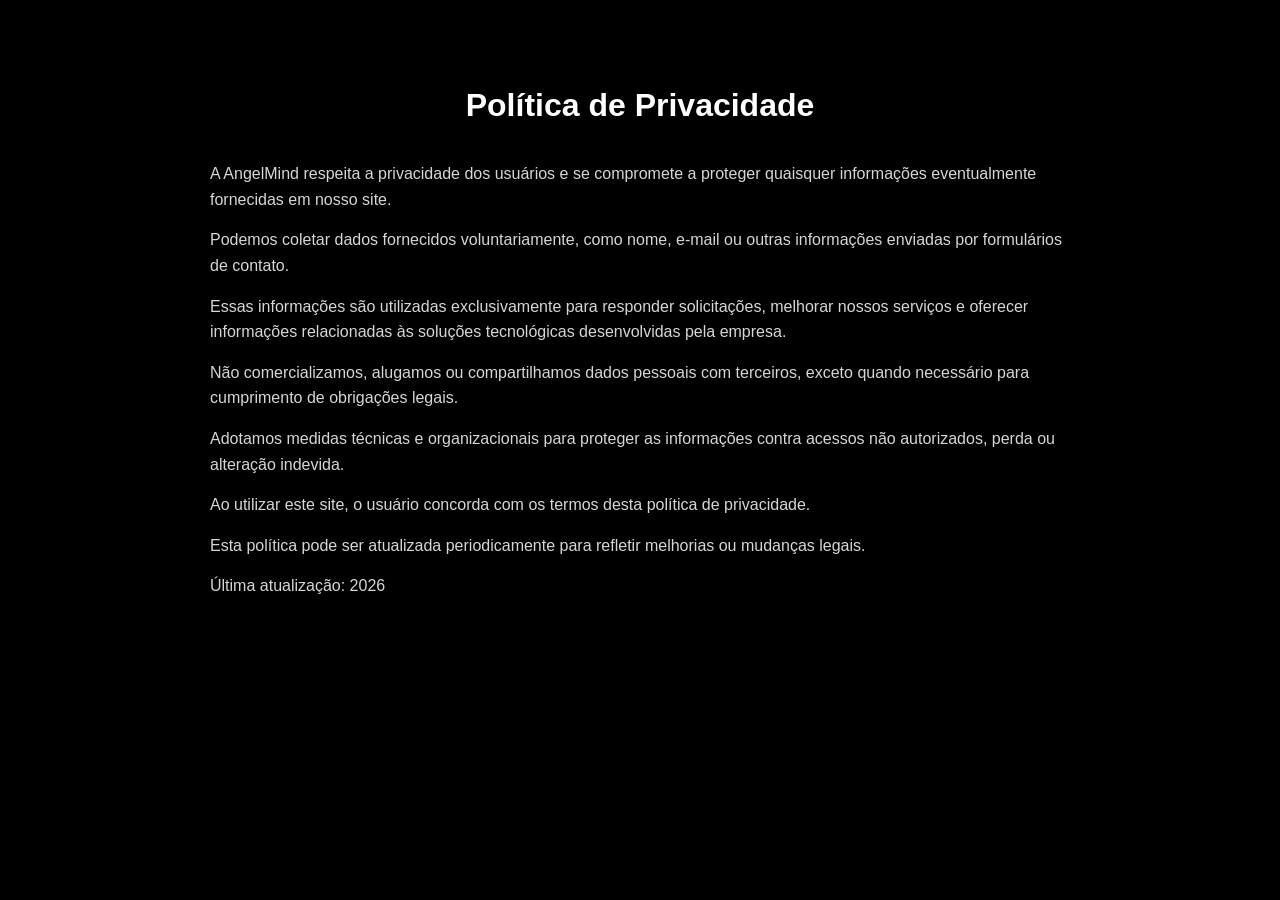
==== privacidade.html @ a9849eec "Add files via upload" ====
<head>
<meta charset="UTF-8">
<title>Política de Privacidade</title>
<link rel="stylesheet" href="style.css">
</head>

<body>

    <div class="page-texto">

    <h1>Política de Privacidade</h1>

    <p>A AngelMind respeita a privacidade dos usuários e se compromete a proteger quaisquer informações eventualmente fornecidas em nosso site.</p>

    <p>Podemos coletar dados fornecidos voluntariamente, como nome, e-mail ou outras informações enviadas por formulários de contato.</p>

    <p>Essas informações são utilizadas exclusivamente para responder solicitações, melhorar nossos serviços e oferecer informações relacionadas às soluções tecnológicas desenvolvidas pela empresa.</p>

    <p>Não comercializamos, alugamos ou compartilhamos dados pessoais com terceiros, exceto quando necessário para cumprimento de obrigações legais.</p>

    <p>Adotamos medidas técnicas e organizacionais para proteger as informações contra acessos não autorizados, perda ou alteração indevida.</p>

    <p>Ao utilizar este site, o usuário concorda com os termos desta política de privacidade.</p>

    <p>Esta política pode ser atualizada periodicamente para refletir melhorias ou mudanças legais.</p>

    <p>Última atualização: 2026</p>

    </div>

</body>
---- style.css ----
/* pagina de projetos */

.pagina-projetos{
background-image: url("img/img.fundo2.png");
background-size: cover;
background-position: center;
background-repeat: no-repeat;
background-attachment: fixed;
}


.Serviços {
    padding: 100px 20px;
    text-align: center;
}


.pagina-projetos .introdução{
max-width:700px;
margin:0 auto;
margin-left: auto;
margin-right: auto;
text-align:center;
align-items: center;
font-size: 18px;
line-height:1.6;
color:#d0d0d0;

}


.pagina-projetos .container{
   
max-width:1200px;
margin:auto;
padding:80px 20px;
}

/* titulo */

.pagina-projetos .titulo{
text-align:center;
font-size:44px;
margin-bottom:20px;
}

/* GRID ORGANIZANDO OS CARDS */

.pagina-projetos .grid{
    margin-top: 80px;
column-count:3;
column-gap:30px;
}

/* CARD */

.pagina-projetos .card{
background:#111;
border-radius:12px;
padding:25px;
cursor:pointer;
border:1px solid rgba(255,255,255,0.05);
transition:all 0.3s ease;
position:relative;
display:inline-block;
width:100%;
margin-bottom:30px;
break-inside:avoid;
}

/* efeito hover */

.pagina-projetos .card:hover{
transform:translateY(-6px);
box-shadow:0 10px 25px rgba(0,0,0,0.5);
}

/* titulo */

.pagina-projetos .card h2{
font-size:18px;
margin:0;
padding-right:30px;
}

/* icone + */

.pagina-projetos .card::after{
content:"+";
position:absolute;
right:20px;
top:20px;
font-size:22px;
transition:0.3s;
}

/* quando abre */

.pagina-projetos .card.ativo::after{
content:"−";
}

/* conteudo escondido */

.pagina-projetos .conteudo-card{
height:0;
overflow:hidden;
transition:height 0.4s ease;
}

.pagina-projetos .card.ativo .conteudo-card{
margin-top:15px;
}
/* lista */

.pagina-projetos .conteudo-card ul{
padding-left:18px;
line-height:1.6;
}

.pagina-projetos .conteudo-card li{
margin-bottom:8px;
color:#d0d0d0;
}

@media (max-width:1000px){

.pagina-projetos .grid{
column-count:2;
}

}

@media (max-width:600px){

.pagina-projetos .grid{
column-count:1;
}

}


* {
    margin: 0;
    padding: 0;
    box-sizing: border-box;
    font-family: 'Segoe UI', Tahoma, Geneva, Verdana, sans-serif;
}

html {
    scroll-behavior: smooth;
    overflow-x: hidden;
}
    

:root {
  --preto: #000000;        /* Preto */
  --roxo-neon: #9400d3;    /* Roxo neon */
  --roxo-escuro: #4b0082;    /* Roxo escuro */
  --verde-lima: #39ff14;   /* Verde neon */
  --laranja-vivo: #ff4500; /* Laranja vivo */
  --branco: #ffffff; /* Amarelo neon */
  --rosa-neon: #ff0066;    /* Rosa neon */
}

body {
  background-color: var(--preto);
  color: var(--branco);
  overflow-x: hidden;
}


.navegação {
    position: fixed; 
    top: 0;
    left: 0;
    background-color: rgba(0, 0, 0, 0.6);
    width: 100%;
    z-index: 1000;
    padding: 20px 22px;
}

.menu {
    
     display: flex;
     justify-content: center;
     list-style: none;
     gap: 5rem;
}

.menu-link {
    position: fixed;
    padding: 0.8rem;
    text-decoration: none;
    color: var(--branco);
    font-weight: 500;
    position: relative;
}

.menu-link::after {
    content: '';
    position: absolute;
    width: 0;
    height: 2px;
    left: 0;
    bottom: 0;
    background: linear-gradient(90deg, var(--roxo-neon), var(--roxo-neon));
    transition: width 0.4s ease; 
}

.menu-link:hover::after {
    width: 100%;
}


.titulo-brilho {
    font-family: 'Orbitron', sans-serif;
    font-size:65px;
    letter-spacing:3px;

    font-size:60px;
    font-weight:bold;
    background: linear-gradient(90deg, var(--roxo-neon),var(--branco),var(--roxo-neon));
    background-size:200%;

    background-clip: text;            /* padrão */
    -webkit-background-clip: text;    /* Chrome, Edge, Safari */

    color: transparent;
    -webkit-text-fill-color: transparent;

    animation: brilho 4s linear infinite;
    
}

@keyframes brilho{
    0%{background-position:0%}
    100%{background-position:200%}
}
   

/* seção */
.hero{
    position:relative;
    height:100vh;
    min-height:100vh;
    
}

/* SVG */
.waves{
    position:absolute;
    bottom: -80px;
    left:0;
    width: 300%;
    height: 400px;
    animation: waveMove 8s linear infinite;
    will-change: transform;
}

/* movimento suave */
@keyframes waveMove{
     0%{
        transform: translateX(0);
    }
    100%{
        transform: translateX(-50%);
    }
}
   

.waves path{
    fill:none;
    stroke:url(#grad);
    stroke-width:2;
    filter: drop-shadow(0 0 8px #00ffff);
}

img{
    width:400px;
    display: flex;
    justify-content: center;
    align-items: center;
   
}


.logo{
    width:400px;
}

.título-principal {    
                                     /* PRINCIPAL- Bem-Vindo á AngelMind */   
    height: 100vh;
    transform: translateY(-45px);
    position: relative;
    display: flex;
    justify-content: center;
    align-items: center;
    text-align: center;
    flex-direction: column;
  
}

.sub-titulo { 
    font-family: 'Inter', sans-serif;
    font-size:20px;
    color:var(--branco); 
    font-size: 1.0rem;
    margin-top: 15px;
    text-align: center;
}

.sobre-titulo {        
                                        /* SUB-TITULO- Tecnologia avançada aplicada à análise de dados, automação de processos e geração de inteligência estratégica para organizações modernas. */
    font-size: 1%.5rem;
    color: var(--branco);
    text-align: center;
    margin-bottom: 30px;
    
}

.bloco{
    margin-top: 100px;
    flex-direction: row-reverse;
    display: flex;
    align-items: center;
    justify-content: space-between;
    gap: 10px;
    padding: 60px;
}
 

.texto-tec {                         /* TEXTO- Nossa tecnologia foi desenvolvida para transformar dados */
    flex: 1;
    color: var(--branco);
    font-size: 0.9rem;
   
}

.sobre-titulo {
    font-size: 1.5rem;
    color: var(--branco);
    justify-content: center;
    align-items: center;
    text-align: center;
    margin-bottom: 30px;
}


.imagem-tec {
    margin-top: 130px;
    margin-right: 200px;
    flex: 1;
    display: flex;
    justify-content: center;
}


.imagem-tec img {
    width: 300px;
    max-width: 90%;
    height: auto;
    
   
}

.imagem-section{
padding: 120px 80px;
background-image: url("img/fundo-tech.png");
background-size: cover;
background-position: center;
background-repeat: no-repeat;
}


.titulo-desafio {
    color: var(--branco);
    font-size: 40px;
    margin-top: 10px;
    text-align: center;
    margin-bottom: 10px;
}

.problema {
    margin-right: 800px;
    display: flex;
    justify-content: center;
    align-items: center;
    flex-direction: column;
    gap: 20px;
}


.Soluções {
    display: flex;
    text-align: center;
    justify-content: center;
    align-items: center;
    flex-direction: column;
    gap: 20px;
}


.titulo-soluções {
    font-family: Orbitron, sans-serif;
    color: var(--branco);
    font-size: 35px;
    margin-top: 200px;
    text-align: center;
    margin-bottom: 5px;
}


.Inovação {
    margin-top: 65px;
    display: flex;
    justify-content: center;
    align-items: center;
    flex-direction: column;
    gap: 20px;
}


.titulo-inovação {
    color: var(--branco);
    font-size: 1.0rem;
    margin-top: 100px;
    text-align: center;
    margin-bottom: 5px;
}

.aplicações {
    margin-top: 180px;
}

.titulo-aplicações {
    
  font-family: 'Poppins', sans-serif;

  font-size: 48px;
  font-weight: 900;

  text-align: center; /* 🔥 centraliza o texto */

  color: white;

  line-height: 1.1;

  max-width: 600px; /* controla quebra de linha */
  margin: 60px auto; /* 🔥 centraliza o bloco na tela */
}


.cards {

    display: grid;
    grid-template-columns: repeat(2, 1fr); /* 2 colunas */
    gap: 20px; /* espaço entre os cards */
    padding: 30px;
    justify-content: center;
 
}


.card {
    max-width: 400px;
    margin: 0 auto;
 padding: 30px;
  border-radius: 10px;
  text-align: center;

  /* 🔹 fundo transparente (efeito vidro) */
  background: rgba(255, 255, 255, 0.08);
  backdrop-filter: blur(10px);

  /* 🔹 borda neon */
  border: 2px solid var(--roxo-neon);

  /* 🔹 brilho neon */
  box-shadow: 
    0 0 10px rgba(255, 0, 150, 0.5),
    0 0 20px rgba(255, 0, 150, 0.3),
    0 0 40px rgba(255, 0, 150, 0.2);

  color: white;
}


.impacto {
    margin-top: 300px;
    display: flex;
    align-items: center;
    justify-content: space-between;

    padding: 50px;

}

.lado-esquerdo {
    margin-left: 140px;
}

.titulo-impacto {
  font-family: 'Poppins', sans-serif;
  margin-left: 68px;
  font-size: 30px;      /* 🔥 grande */
  font-weight: 900;     /* 🔥 bem gordinho */

  line-height: 1.1;
  max-width: 490px;

  color: white;

  margin-bottom: 20px;
}


.lado-esquerdo img{
    width: 500px;
    max-width: 100%;
}

.lado-direito {
  width: 280px;
  height: 400px;
  margin-right: 60px;

  background: var(--roxo-escuro);

  display: flex;
  flex-direction: column;
  justify-content: center;
  align-items: center;

  padding: 25px;
  text-align: center;

  font-family: 'Inter', sans-serif;
  color: var(--branco);

  /* leve sombra moderna */
  box-shadow: 0 10px 25px rgba(0,0,0,0.08);
}

/* 🔥 título */
.titulo-lado-direito {
    margin-top: 5px;
  margin-bottom: 10px;
  font-size: 22px;
  font-weight: 700;
}

/* 🔹 lista */
.lado-direito ul {
    text-align: left;
    padding-left: 10px; /* espaço para os marcadores */
    list-style-position: outside;
  list-style: none;
 
}

/* 🔹 itens */
.lado-direito li {
    margin-bottom: 5px;
    text-align: left;
    padding: 10px 0;
  font-size: 15px;
  line-height: 1.6;
}

/* 🔥 detalhe moderno (mini marcador elegante) */
.lado-direito li::before {
  content: "•";
  color: #6c5ce7;
  margin-right: 6px;
}

.Contato {
  padding: 100px 20px;
  text-align: center;
}

/* 🔥 título principal */
.titulo-contato {
  font-family: 'Poppins', sans-serif;
  font-size: 42px;
  font-weight: 900;
  color: white;
  margin-bottom: 50px;
}

/* centraliza o formulário */
.container-contato {
  display: flex;
  justify-content: center;
}

/* 🔥 CAIXA DO FORMULÁRIO */
.formulario {
  width: 320px;
  padding: 30px;

  display: flex;
  flex-direction: column;
  gap: 15px;

  background: rgba(255,255,255,0.03);
  backdrop-filter: blur(10px);

  /* 🔥 BORDA NEON ROXA */
  border: 2px solid #a020f0;

  box-shadow:
    0 0 10px #a020f0,
    0 0 30px rgba(160,32,240,0.5);

  text-align: center;
}

/* título do form */
.formulario h3 {
  margin-bottom: 10px;
  font-family: 'Inter', sans-serif;
  font-weight: 600;
  color: white;
}

/* inputs */
.formulario input,
.formulario textarea {
  padding: 12px;
  border: none;
  outline: none;

  border-radius: 6px;

  font-family: 'Inter', sans-serif;
}

/* textarea */
.formulario textarea {
  height: 100px;
  resize: none;
}

/* botão */
.formulario button {
  padding: 12px;

  background: #a020f0;
  color: white;

  border: none;
  cursor: pointer;

  font-weight: 600;

  transition: 0.3s;
}

/* hover botão */
.formulario button:hover {
  background: #c94cff;
  box-shadow: 0 0 10px #c94cff;
}

.footer{
background: rgba(255,255,255,0.05);
padding:50px 20px;
margin-top:10px;
border-top:1px solid #1f1f1f;
}

.footer-conteudo{
max-width:1200px;
margin:auto;
text-align:center;
}

.footer-logo{
color:#ffffff;
font-size:14px;
margin-bottom:15px;
}

.footer-links{
margin-bottom:15px;
}

.footer-links a{
color:#9a9a9a;
font-size:13px;
margin:0 10px;
text-decoration:none;
transition:0.3s;
}

.footer-links a:hover{
color:#c86bff;
}

.footer-direitos{
color:#6e6e6e;
font-size:12px;
}

.page-texto{
max-width:900px;
margin:auto;
padding:80px 20px;
color:#d6d6d6;
line-height:1.6;
}

.page-texto h1{
color:white;
margin-bottom:30px;
text-align:center;
}

.page-texto p{
margin-bottom:15px;
}
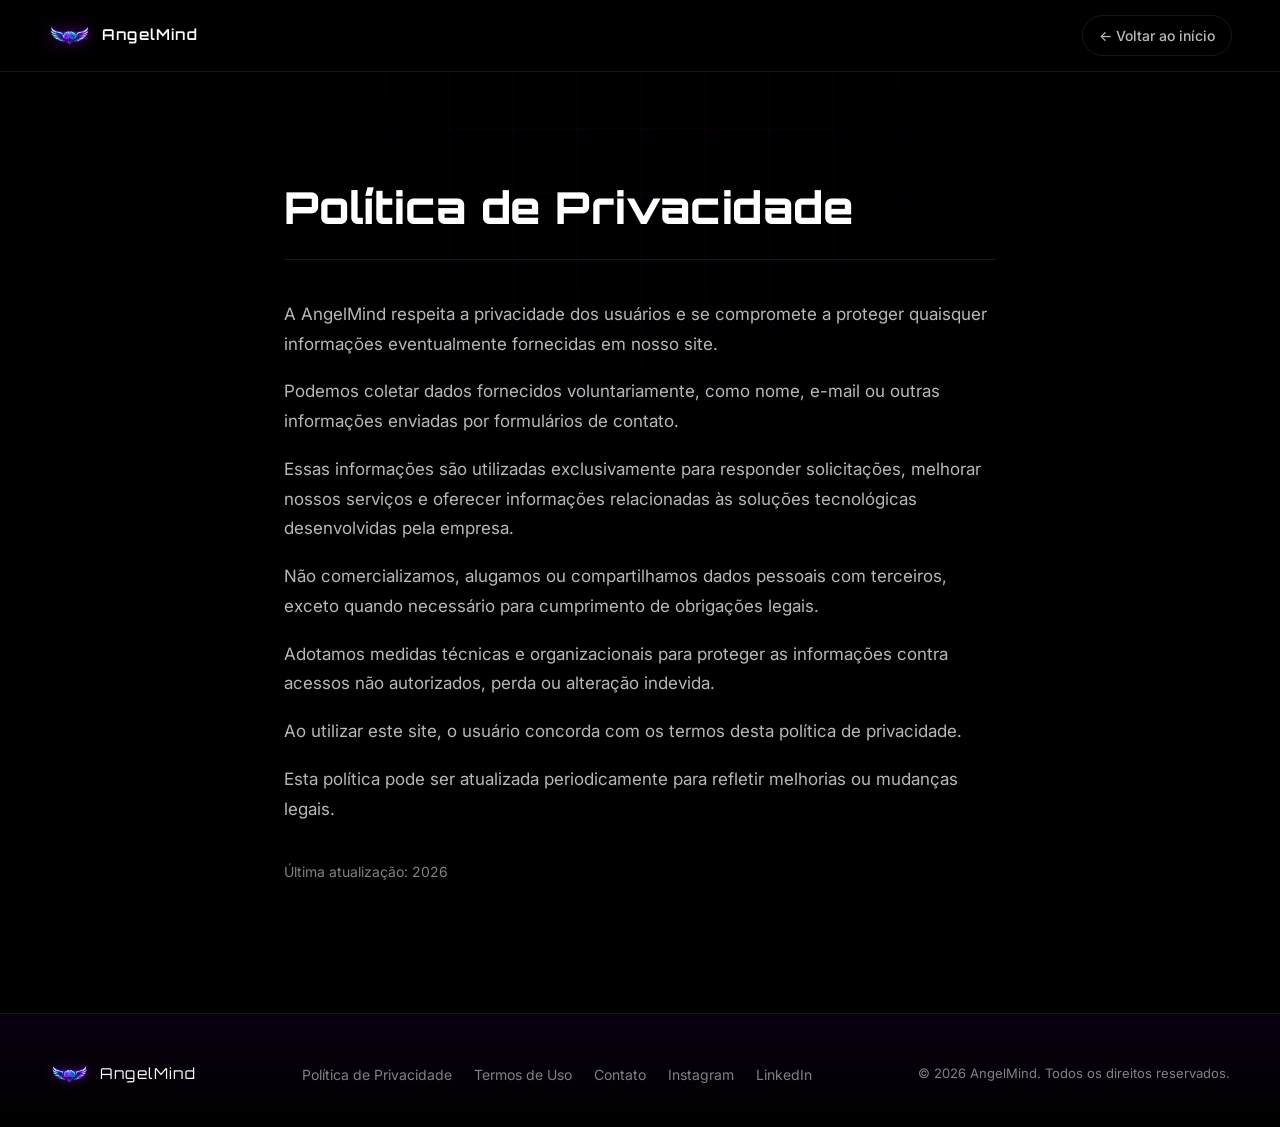
==== commit 7689cc8c: "Reforma visual do site - Novo visual mais profissional mantendo estrutura, textos, imagens e paleta " ====
--- a/privacidade.html
+++ b/privacidade.html
@@ -1,31 +1,64 @@
-<head>
-<meta charset="UTF-8">
-<title>Política de Privacidade</title>
-<link rel="stylesheet" href="style.css">
-</head>
-
-<body>
-
-    <div class="page-texto">
-
-    <h1>Política de Privacidade</h1>
-
-    <p>A AngelMind respeita a privacidade dos usuários e se compromete a proteger quaisquer informações eventualmente fornecidas em nosso site.</p>
-
-    <p>Podemos coletar dados fornecidos voluntariamente, como nome, e-mail ou outras informações enviadas por formulários de contato.</p>
-
-    <p>Essas informações são utilizadas exclusivamente para responder solicitações, melhorar nossos serviços e oferecer informações relacionadas às soluções tecnológicas desenvolvidas pela empresa.</p>
-
-    <p>Não comercializamos, alugamos ou compartilhamos dados pessoais com terceiros, exceto quando necessário para cumprimento de obrigações legais.</p>
-
-    <p>Adotamos medidas técnicas e organizacionais para proteger as informações contra acessos não autorizados, perda ou alteração indevida.</p>
-
-    <p>Ao utilizar este site, o usuário concorda com os termos desta política de privacidade.</p>
-
-    <p>Esta política pode ser atualizada periodicamente para refletir melhorias ou mudanças legais.</p>
-
-    <p>Última atualização: 2026</p>
-
-    </div>
-
-</body>+<!DOCTYPE html>
+<html lang="pt-br">
+<head>
+<meta charset="UTF-8">
+<meta name="viewport" content="width=device-width, initial-scale=1.0">
+<title>Política de Privacidade</title>
+<link rel="icon" type="image/png" href="img/Logo AngelMind sem escrita.png">
+<link rel="preconnect" href="https://fonts.googleapis.com">
+<link rel="preconnect" href="https://fonts.gstatic.com" crossorigin>
+<link href="https://fonts.googleapis.com/css2?family=Orbitron:wght@500;600;800&family=Inter:wght@400;500;600&display=swap" rel="stylesheet">
+<link rel="stylesheet" href="style.css">
+</head>
+
+<body>
+
+    <header class="topo-interno">
+        <a href="index.html" class="nav-marca" aria-label="AngelMind, página inicial">
+            <img src="img/Logo AngelMind sem escrita.png" alt="">
+            <span>AngelMind</span>
+        </a>
+        <a href="index.html" class="voltar">← Voltar ao início</a>
+    </header>
+
+    <main class="page-texto">
+
+    <h1>Política de Privacidade</h1>
+
+    <p>A AngelMind respeita a privacidade dos usuários e se compromete a proteger quaisquer informações eventualmente fornecidas em nosso site.</p>
+
+    <p>Podemos coletar dados fornecidos voluntariamente, como nome, e-mail ou outras informações enviadas por formulários de contato.</p>
+
+    <p>Essas informações são utilizadas exclusivamente para responder solicitações, melhorar nossos serviços e oferecer informações relacionadas às soluções tecnológicas desenvolvidas pela empresa.</p>
+
+    <p>Não comercializamos, alugamos ou compartilhamos dados pessoais com terceiros, exceto quando necessário para cumprimento de obrigações legais.</p>
+
+    <p>Adotamos medidas técnicas e organizacionais para proteger as informações contra acessos não autorizados, perda ou alteração indevida.</p>
+
+    <p>Ao utilizar este site, o usuário concorda com os termos desta política de privacidade.</p>
+
+    <p>Esta política pode ser atualizada periodicamente para refletir melhorias ou mudanças legais.</p>
+
+    <p>Última atualização: 2026</p>
+
+    </main>
+
+    <footer class="footer">
+        <div class="footer-conteudo">
+            <p class="footer-logo">
+                <img src="img/Logo AngelMind sem escrita.png" alt="">
+                AngelMind
+            </p>
+            <div class="footer-links">
+                <a href="privacidade.html">Política de Privacidade</a>
+                <a href="termos.html">Termos de Uso</a>
+                <a href="index.html#Contato">Contato</a>
+                <a href="#">Instagram</a>
+                <a href="#">LinkedIn</a>
+            </div>
+            <p class="footer-direitos">© 2026 AngelMind. Todos os direitos reservados.</p>
+        </div>
+    </footer>
+
+</body>
+</html>
--- a/style.css
+++ b/style.css
@@ -1,724 +1,1537 @@
-    /* pagina de projetos */
-
-.pagina-projetos{
-background-image: url("img/img.fundo2.png");
-background-size: cover;
-background-position: center;
-background-repeat: no-repeat;
-background-attachment: fixed;
-}
-
-
-.Serviços {
-    padding: 100px 20px;
-    text-align: center;
-}
-
-
-.pagina-projetos .introdução{
-max-width:700px;
-margin:0 auto;
-margin-left: auto;
-margin-right: auto;
-text-align:center;
-align-items: center;
-font-size: 18px;
-line-height:1.6;
-color:#d0d0d0;
-
-}
-
-
-.pagina-projetos .container{
-   
-max-width:1200px;
-margin:auto;
-padding:80px 20px;
-}
-
-/* titulo */
-
-.pagina-projetos .titulo{
-text-align:center;
-font-size:44px;
-margin-bottom:20px;
-}
-
-/* GRID ORGANIZANDO OS CARDS */
-
-.pagina-projetos .grid{
-    margin-top: 80px;
-column-count:3;
-column-gap:30px;
-}
-
-/* CARD */
-
-.pagina-projetos .card{
-background:#111;
-border-radius:12px;
-padding:25px;
-cursor:pointer;
-border:1px solid rgba(255,255,255,0.05);
-transition:all 0.3s ease;
-position:relative;
-display:inline-block;
-width:100%;
-margin-bottom:30px;
-break-inside:avoid;
-}
-
-/* efeito hover */
-
-.pagina-projetos .card:hover{
-transform:translateY(-6px);
-box-shadow:0 10px 25px rgba(0,0,0,0.5);
-}
-
-/* titulo */
-
-.pagina-projetos .card h2{
-font-size:18px;
-margin:0;
-padding-right:30px;
-}
-
-/* icone + */
-
-.pagina-projetos .card::after{
-content:"+";
-position:absolute;
-right:20px;
-top:20px;
-font-size:22px;
-transition:0.3s;
-}
-
-/* quando abre */
-
-.pagina-projetos .card.ativo::after{
-content:"−";
-}
-
-/* conteudo escondido */
-
-.pagina-projetos .conteudo-card{
-height:0;
-overflow:hidden;
-transition:height 0.4s ease;
-}
-
-.pagina-projetos .card.ativo .conteudo-card{
-margin-top:15px;
-}
-/* lista */
-
-.pagina-projetos .conteudo-card ul{
-padding-left:18px;
-line-height:1.6;
-}
-
-.pagina-projetos .conteudo-card li{
-margin-bottom:8px;
-color:#d0d0d0;
-}
-
-@media (max-width:1000px){
-
-.pagina-projetos .grid{
-column-count:2;
-}
-
-}
-
-@media (max-width:600px){
-
-.pagina-projetos .grid{
-column-count:1;
-}
-
-}
-
-
-* {
-    margin: 0;
-    padding: 0;
-    box-sizing: border-box;
-    font-family: 'Segoe UI', Tahoma, Geneva, Verdana, sans-serif;
-}
-
-html {
-    scroll-behavior: smooth;
-    overflow-x: hidden;
-}
-    
-
-:root {
-  --preto: #000000;        /* Preto */
-  --roxo-neon: #9400d3;    /* Roxo neon */
-  --roxo-escuro: #4b0082;    /* Roxo escuro */
-  --verde-lima: #39ff14;   /* Verde neon */
-  --laranja-vivo: #ff4500; /* Laranja vivo */
-  --branco: #ffffff; /* Amarelo neon */
-  --rosa-neon: #ff0066;    /* Rosa neon */
-}
-
-body {
-  background-color: var(--preto);
-  color: var(--branco);
-  overflow-x: hidden;
-}
-
-
-.navegação {
-    position: fixed; 
-    top: 0;
-    left: 0;
-    background-color: rgba(0, 0, 0, 0.6);
-    width: 100%;
-    z-index: 1000;
-    padding: 20px 22px;
-}
-
-.menu {
-    
-     display: flex;
-     justify-content: center;
-     list-style: none;
-     gap: 5rem;
-}
-
-.menu-link {
-    position: fixed;
-    padding: 0.8rem;
-    text-decoration: none;
-    color: var(--branco);
-    font-weight: 500;
-    position: relative;
-}
-
-.menu-link::after {
-    content: '';
-    position: absolute;
-    width: 0;
-    height: 2px;
-    left: 0;
-    bottom: 0;
-    background: linear-gradient(90deg, var(--roxo-neon), var(--roxo-neon));
-    transition: width 0.4s ease; 
-}
-
-.menu-link:hover::after {
-    width: 100%;
-}
-
-
-.titulo-brilho {
-    font-family: 'Orbitron', sans-serif;
-    font-size:65px;
-    letter-spacing:3px;
-
-    font-size:60px;
-    font-weight:bold;
-    background: linear-gradient(90deg, var(--roxo-neon),var(--branco),var(--roxo-neon));
-    background-size:200%;
-
-    background-clip: text;            /* padrão */
-    -webkit-background-clip: text;    /* Chrome, Edge, Safari */
-
-    color: transparent;
-    -webkit-text-fill-color: transparent;
-
-    animation: brilho 4s linear infinite;
-    
-}
-
-@keyframes brilho{
-    0%{background-position:0%}
-    100%{background-position:200%}
-}
-   
-
-/* seção */
-.hero{
-    position:relative;
-    height:100vh;
-    min-height:100vh;
-    
-}
-
-/* SVG */
-.waves{
-    position:absolute;
-    bottom: -80px;
-    left:0;
-    width: 300%;
-    height: 400px;
-    animation: waveMove 8s linear infinite;
-    will-change: transform;
-}
-
-/* movimento suave */
-@keyframes waveMove{
-     0%{
-        transform: translateX(0);
-    }
-    100%{
-        transform: translateX(-50%);
-    }
-}
-   
-
-.waves path{
-    fill:none;
-    stroke:url(#grad);
-    stroke-width:2;
-    filter: drop-shadow(0 0 8px #00ffff);
-}
-
-img{
-    width:400px;
-    display: flex;
-    justify-content: center;
-    align-items: center;
-   
-}
-
-
-.logo{
-    width:400px;
-}
-
-.título-principal {    
-                                     /* PRINCIPAL- Bem-Vindo á AngelMind */   
-    height: 100vh;
-    transform: translateY(-45px);
-    position: relative;
-    display: flex;
-    justify-content: center;
-    align-items: center;
-    text-align: center;
-    flex-direction: column;
-  
-}
-
-.sub-titulo { 
-    font-family: 'Inter', sans-serif;
-    font-size:20px;
-    color:var(--branco); 
-    font-size: 1.0rem;
-    margin-top: 15px;
-    text-align: center;
-}
-
-.sobre-titulo {        
-                                        /* SUB-TITULO- Tecnologia avançada aplicada à análise de dados, automação de processos e geração de inteligência estratégica para organizações modernas. */
-    font-size: 1%.5rem;
-    color: var(--branco);
-    text-align: center;
-    margin-bottom: 30px;
-    
-}
-
-.bloco{
-    margin-top: 100px;
-    flex-direction: row-reverse;
-    display: flex;
-    align-items: center;
-    justify-content: space-between;
-    gap: 10px;
-    padding: 60px;
-}
- 
-
-.texto-tec {                         /* TEXTO- Nossa tecnologia foi desenvolvida para transformar dados */
-    flex: 1;
-    color: var(--branco);
-    font-size: 0.9rem;
-   
-}
-
-.sobre-titulo {
-    font-size: 1.5rem;
-    color: var(--branco);
-    justify-content: center;
-    align-items: center;
-    text-align: center;
-    margin-bottom: 30px;
-}
-
-
-.imagem-tec {
-    margin-top: 130px;
-    margin-right: 200px;
-    flex: 1;
-    display: flex;
-    justify-content: center;
-}
-
-
-.imagem-tec img {
-    width: 300px;
-    max-width: 90%;
-    height: auto;
-    
-   
-}
-
-.imagem-section{
-padding: 120px 80px;
-background-image: url("img/fundo-tech.png");
-background-size: cover;
-background-position: center;
-background-repeat: no-repeat;
-}
-
-
-.titulo-desafio {
-    color: var(--branco);
-    font-size: 40px;
-    margin-top: 10px;
-    text-align: center;
-    margin-bottom: 10px;
-}
-
-.problema {
-    margin-right: 800px;
-    display: flex;
-    justify-content: center;
-    align-items: center;
-    flex-direction: column;
-    gap: 20px;
-}
-
-
-.Soluções {
-    display: flex;
-    text-align: center;
-    justify-content: center;
-    align-items: center;
-    flex-direction: column;
-    gap: 20px;
-}
-
-
-.titulo-soluções {
-    font-family: Orbitron, sans-serif;
-    color: var(--branco);
-    font-size: 35px;
-    margin-top: 200px;
-    text-align: center;
-    margin-bottom: 5px;
-}
-
-
-.Inovação {
-    margin-top: 65px;
-    display: flex;
-    justify-content: center;
-    align-items: center;
-    flex-direction: column;
-    gap: 20px;
-}
-
-
-.titulo-inovação {
-    color: var(--branco);
-    font-size: 1.0rem;
-    margin-top: 100px;
-    text-align: center;
-    margin-bottom: 5px;
-}
-
-.aplicações {
-    margin-top: 180px;
-}
-
-.titulo-aplicações {
-    
-  font-family: 'Poppins', sans-serif;
-
-  font-size: 48px;
-  font-weight: 900;
-
-  text-align: center; /* 🔥 centraliza o texto */
-
-  color: white;
-
-  line-height: 1.1;
-
-  max-width: 600px; /* controla quebra de linha */
-  margin: 60px auto; /* 🔥 centraliza o bloco na tela */
-}
-
-
-.cards {
-
-    display: grid;
-    grid-template-columns: repeat(2, 1fr); /* 2 colunas */
-    gap: 20px; /* espaço entre os cards */
-    padding: 30px;
-    justify-content: center;
- 
-}
-
-
-.card {
-    max-width: 400px;
-    margin: 0 auto;
- padding: 30px;
-  border-radius: 10px;
-  text-align: center;
-
-  /* 🔹 fundo transparente (efeito vidro) */
-  background: rgba(255, 255, 255, 0.08);
-  backdrop-filter: blur(10px);
-
-  /* 🔹 borda neon */
-  border: 2px solid var(--roxo-neon);
-
-  /* 🔹 brilho neon */
-  box-shadow: 
-    0 0 10px rgba(255, 0, 150, 0.5),
-    0 0 20px rgba(255, 0, 150, 0.3),
-    0 0 40px rgba(255, 0, 150, 0.2);
-
-  color: white;
-}
-
-
-.impacto {
-    margin-top: 300px;
-    display: flex;
-    align-items: center;
-    justify-content: space-between;
-
-    padding: 50px;
-
-}
-
-.lado-esquerdo {
-    margin-left: 140px;
-}
-
-.titulo-impacto {
-  font-family: 'Poppins', sans-serif;
-  margin-left: 68px;
-  font-size: 30px;      /* 🔥 grande */
-  font-weight: 900;     /* 🔥 bem gordinho */
-
-  line-height: 1.1;
-  max-width: 490px;
-
-  color: white;
-
-  margin-bottom: 20px;
-}
-
-
-.lado-esquerdo img{
-    width: 500px;
-    max-width: 100%;
-}
-
-.lado-direito {
-  width: 280px;
-  height: 400px;
-  margin-right: 60px;
-
-  background: var(--roxo-escuro);
-
-  display: flex;
-  flex-direction: column;
-  justify-content: center;
-  align-items: center;
-
-  padding: 25px;
-  text-align: center;
-
-  font-family: 'Inter', sans-serif;
-  color: var(--branco);
-
-  /* leve sombra moderna */
-  box-shadow: 0 10px 25px rgba(0,0,0,0.08);
-}
-
-/* 🔥 título */
-.titulo-lado-direito {
-    margin-top: 5px;
-  margin-bottom: 10px;
-  font-size: 22px;
-  font-weight: 700;
-}
-
-/* 🔹 lista */
-.lado-direito ul {
-    text-align: left;
-    padding-left: 10px; /* espaço para os marcadores */
-    list-style-position: outside;
-  list-style: none;
- 
-}
-
-/* 🔹 itens */
-.lado-direito li {
-    margin-bottom: 5px;
-    text-align: left;
-    padding: 10px 0;
-  font-size: 15px;
-  line-height: 1.6;
-}
-
-/* 🔥 detalhe moderno (mini marcador elegante) */
-.lado-direito li::before {
-  content: "•";
-  color: #6c5ce7;
-  margin-right: 6px;
-}
-
-.Contato {
-  padding: 100px 20px;
-  text-align: center;
-}
-
-/* 🔥 título principal */
-.titulo-contato {
-  font-family: 'Poppins', sans-serif;
-  font-size: 42px;
-  font-weight: 900;
-  color: white;
-  margin-bottom: 50px;
-}
-
-/* centraliza o formulário */
-.container-contato {
-  display: flex;
-  justify-content: center;
-}
-
-/* 🔥 CAIXA DO FORMULÁRIO */
-.formulario {
-  width: 320px;
-  padding: 30px;
-
-  display: flex;
-  flex-direction: column;
-  gap: 15px;
-
-  background: rgba(255,255,255,0.03);
-  backdrop-filter: blur(10px);
-
-  /* 🔥 BORDA NEON ROXA */
-  border: 2px solid #a020f0;
-
-  box-shadow:
-    0 0 10px #a020f0,
-    0 0 30px rgba(160,32,240,0.5);
-
-  text-align: center;
-}
-
-/* título do form */
-.formulario h3 {
-  margin-bottom: 10px;
-  font-family: 'Inter', sans-serif;
-  font-weight: 600;
-  color: white;
-}
-
-/* inputs */
-.formulario input,
-.formulario textarea {
-  padding: 12px;
-  border: none;
-  outline: none;
-
-  border-radius: 6px;
-
-  font-family: 'Inter', sans-serif;
-}
-
-/* textarea */
-.formulario textarea {
-  height: 100px;
-  resize: none;
-}
-
-/* botão */
-.formulario button {
-  padding: 12px;
-
-  background: #a020f0;
-  color: white;
-
-  border: none;
-  cursor: pointer;
-
-  font-weight: 600;
-
-  transition: 0.3s;
-}
-
-/* hover botão */
-.formulario button:hover {
-  background: #c94cff;
-  box-shadow: 0 0 10px #c94cff;
-}
-
-.footer{
-background: rgba(255,255,255,0.05);
-padding:50px 20px;
-margin-top:10px;
-border-top:1px solid #1f1f1f;
-}
-
-.footer-conteudo{
-max-width:1200px;
-margin:auto;
-text-align:center;
-}
-
-.footer-logo{
-color:#ffffff;
-font-size:14px;
-margin-bottom:15px;
-}
-
-.footer-links{
-margin-bottom:15px;
-}
-
-.footer-links a{
-color:#9a9a9a;
-font-size:13px;
-margin:0 10px;
-text-decoration:none;
-transition:0.3s;
-}
-
-.footer-links a:hover{
-color:#c86bff;
-}
-
-.footer-direitos{
-color:#6e6e6e;
-font-size:12px;
-}
-
-.page-texto{
-max-width:900px;
-margin:auto;
-padding:80px 20px;
-color:#d6d6d6;
-line-height:1.6;
-}
-
-.page-texto h1{
-color:white;
-margin-bottom:30px;
-text-align:center;
-}
-
-.page-texto p{
-margin-bottom:15px;
-}+/* =========================================================
+   AngelMind — estilos
+   Paleta original preservada: preto, roxo neon, roxo escuro,
+   verde-lima, magenta e ciano (ondas), branco.
+   ========================================================= */
+
+:root {
+  --preto: #000000;
+  --roxo-neon: #9400d3;
+  --roxo-escuro: #4b0082;
+  --verde-lima: #39ff14;
+  --laranja-vivo: #ff4500;
+  --branco: #ffffff;
+  --rosa-neon: #ff0066;
+  --magenta: #ff00ff;
+  --ciano: #00ffff;
+  --lilas: #c94cff;
+
+  --texto: #ffffff;
+  --texto-suave: rgba(255, 255, 255, 0.72);
+  --texto-fraco: rgba(255, 255, 255, 0.5);
+  --linha: rgba(255, 255, 255, 0.09);
+  --vidro: rgba(255, 255, 255, 0.035);
+
+  --fonte-display: 'Orbitron', system-ui, sans-serif;
+  --fonte-texto: 'Inter', 'Segoe UI', system-ui, sans-serif;
+
+  --largura: 1180px;
+  --respiro: clamp(80px, 11vw, 150px);
+  --raio-g: 20px;
+  --raio-p: 12px;
+  --nav-h: 72px;
+}
+
+/* ---------- Base ---------- */
+
+*,
+*::before,
+*::after {
+  margin: 0;
+  padding: 0;
+  box-sizing: border-box;
+}
+
+html {
+  scroll-behavior: smooth;
+  scroll-padding-top: var(--nav-h);
+  overflow-x: hidden;
+}
+
+body {
+  background-color: var(--preto);
+  color: var(--texto);
+  font-family: var(--fonte-texto);
+  font-size: 16px;
+  line-height: 1.65;
+  overflow-x: hidden;
+  -webkit-font-smoothing: antialiased;
+  text-rendering: optimizeLegibility;
+}
+
+/* malha sutil de fundo em toda a página */
+body::before {
+  content: "";
+  position: fixed;
+  inset: 0;
+  z-index: -1;
+  pointer-events: none;
+  background-image:
+    linear-gradient(rgba(148, 0, 211, 0.06) 1px, transparent 1px),
+    linear-gradient(90deg, rgba(148, 0, 211, 0.06) 1px, transparent 1px);
+  background-size: 64px 64px;
+  mask-image: radial-gradient(ellipse at 50% 0%, #000 0%, transparent 75%);
+  -webkit-mask-image: radial-gradient(ellipse at 50% 0%, #000 0%, transparent 75%);
+}
+
+img {
+  display: block;
+  max-width: 100%;
+  height: auto;
+}
+
+a {
+  color: inherit;
+}
+
+ul {
+  list-style: none;
+}
+
+:focus-visible {
+  outline: 2px solid var(--ciano);
+  outline-offset: 3px;
+  border-radius: 6px;
+}
+
+::selection {
+  background: var(--roxo-neon);
+  color: var(--branco);
+}
+
+.sr-only {
+  position: absolute;
+  width: 1px;
+  height: 1px;
+  overflow: hidden;
+  clip: rect(0 0 0 0);
+  white-space: nowrap;
+}
+
+.container {
+  width: 100%;
+  max-width: var(--largura);
+  margin-inline: auto;
+  padding-inline: clamp(20px, 4vw, 40px);
+}
+
+h1, h2, h3, h4, h5, h6 {
+  font-family: var(--fonte-display);
+  font-weight: 600;
+  line-height: 1.2;
+  letter-spacing: 0.01em;
+}
+
+/* título de seção padrão */
+.titulo-secao,
+.titulo-inovação,
+.titulo-aplicações,
+.titulo-contato,
+.titulo-impacto,
+.equipe h2 {
+  font-size: clamp(28px, 3.6vw, 42px);
+  font-weight: 800;
+  background: linear-gradient(180deg, var(--branco) 35%, #d9a6ff 100%);
+  -webkit-background-clip: text;
+  background-clip: text;
+  -webkit-text-fill-color: transparent;
+  color: transparent;
+}
+
+/* ---------- Barra de progresso ---------- */
+
+.progresso {
+  position: fixed;
+  top: 0;
+  left: 0;
+  right: 0;
+  height: 2px;
+  z-index: 1100;
+  transform-origin: 0 50%;
+  transform: scaleX(0);
+  background: linear-gradient(90deg, var(--magenta), var(--roxo-neon), var(--ciano));
+  box-shadow: 0 0 12px rgba(0, 255, 255, 0.6);
+}
+
+/* ---------- Navegação ---------- */
+
+.navegação {
+  position: fixed;
+  top: 0;
+  left: 0;
+  width: 100%;
+  height: var(--nav-h);
+  z-index: 1000;
+  display: flex;
+  align-items: center;
+  justify-content: space-between;
+  gap: 24px;
+  padding-inline: clamp(20px, 4vw, 48px);
+  background: transparent;
+  border-bottom: 1px solid transparent;
+  transition: background 0.35s ease, border-color 0.35s ease, backdrop-filter 0.35s ease;
+}
+
+.navegação.rolado {
+  background: rgba(0, 0, 0, 0.7);
+  backdrop-filter: blur(16px) saturate(140%);
+  -webkit-backdrop-filter: blur(16px) saturate(140%);
+  border-bottom-color: var(--linha);
+}
+
+.nav-marca {
+  display: flex;
+  align-items: center;
+  gap: 10px;
+  text-decoration: none;
+  font-family: var(--fonte-display);
+  font-weight: 600;
+  font-size: 15px;
+  letter-spacing: 0.08em;
+}
+
+.nav-marca img {
+  width: 44px;
+  filter: drop-shadow(0 0 8px rgba(148, 0, 211, 0.7));
+}
+
+.menu {
+  display: flex;
+  align-items: center;
+  gap: clamp(4px, 1.4vw, 18px);
+}
+
+.menu-link {
+  position: relative;
+  display: inline-block;
+  padding: 8px 12px;
+  text-decoration: none;
+  color: var(--texto-suave);
+  font-size: 14px;
+  font-weight: 500;
+  letter-spacing: 0.02em;
+  transition: color 0.25s ease;
+}
+
+.menu-link::after {
+  content: '';
+  position: absolute;
+  left: 12px;
+  right: 12px;
+  bottom: 2px;
+  height: 2px;
+  border-radius: 2px;
+  background: linear-gradient(90deg, var(--roxo-neon), var(--ciano));
+  transform: scaleX(0);
+  transform-origin: left;
+  transition: transform 0.35s ease;
+}
+
+.menu-link:hover,
+.menu-link.ativo {
+  color: var(--branco);
+}
+
+.menu-link:hover::after,
+.menu-link.ativo::after {
+  transform: scaleX(1);
+}
+
+.menu-link-destaque {
+  margin-left: 6px;
+  padding: 8px 18px;
+  color: var(--branco);
+  border: 1px solid rgba(148, 0, 211, 0.8);
+  border-radius: 999px;
+  background: rgba(148, 0, 211, 0.15);
+  box-shadow: 0 0 18px rgba(148, 0, 211, 0.25) inset;
+  transition: background 0.25s ease, box-shadow 0.25s ease;
+}
+
+.menu-link-destaque::after {
+  display: none;
+}
+
+.menu-link-destaque:hover {
+  background: var(--roxo-neon);
+  box-shadow: 0 0 22px rgba(148, 0, 211, 0.7);
+}
+
+.menu-toggle {
+  display: none;
+  width: 44px;
+  height: 44px;
+  border: 1px solid var(--linha);
+  border-radius: 12px;
+  background: rgba(255, 255, 255, 0.04);
+  cursor: pointer;
+  position: relative;
+  z-index: 1002;
+}
+
+.menu-toggle span {
+  position: absolute;
+  left: 12px;
+  right: 12px;
+  height: 2px;
+  border-radius: 2px;
+  background: var(--branco);
+  transition: transform 0.3s ease, opacity 0.3s ease;
+}
+
+.menu-toggle span:nth-child(1) { top: 15px; }
+.menu-toggle span:nth-child(2) { top: 21px; }
+.menu-toggle span:nth-child(3) { top: 27px; }
+
+.menu-aberto .menu-toggle span:nth-child(1) { transform: translateY(6px) rotate(45deg); }
+.menu-aberto .menu-toggle span:nth-child(2) { opacity: 0; }
+.menu-aberto .menu-toggle span:nth-child(3) { transform: translateY(-6px) rotate(-45deg); }
+
+/* ---------- Hero ---------- */
+
+.hero {
+  position: relative;
+  min-height: 100vh;
+  min-height: 100svh;
+  display: flex;
+  align-items: center;
+  justify-content: center;
+  overflow: hidden;
+  isolation: isolate;
+  background:
+    radial-gradient(ellipse 60% 50% at 50% 42%, rgba(148, 0, 211, 0.28), transparent 70%),
+    radial-gradient(ellipse 40% 35% at 80% 80%, rgba(0, 255, 255, 0.08), transparent 70%),
+    var(--preto);
+}
+
+.rede-neural {
+  position: absolute;
+  inset: 0;
+  width: 100%;
+  height: 100%;
+  z-index: -1;
+}
+
+.hero::after {
+  content: "";
+  position: absolute;
+  inset: auto 0 0 0;
+  height: 180px;
+  background: linear-gradient(transparent, var(--preto));
+  z-index: 0;
+  pointer-events: none;
+}
+
+.waves {
+  position: absolute;
+  bottom: -60px;
+  left: 0;
+  width: 300%;
+  height: 360px;
+  z-index: 0;
+  opacity: 0.85;
+  animation: waveMove 14s linear infinite;
+  will-change: transform;
+  pointer-events: none;
+}
+
+@keyframes waveMove {
+  from { transform: translateX(0); }
+  to   { transform: translateX(-50%); }
+}
+
+.waves path {
+  fill: none;
+  stroke: url(#grad);
+  filter: drop-shadow(0 0 8px #00ffff);
+}
+
+.título-principal {
+  position: relative;
+  z-index: 1;
+  display: flex;
+  flex-direction: column;
+  align-items: center;
+  text-align: center;
+  padding: calc(var(--nav-h) + 20px) 20px 80px;
+  max-width: 980px;
+}
+
+.logo-wrap {
+  position: relative;
+  display: grid;
+  place-items: center;
+  margin-bottom: 18px;
+  animation: entrar 1.1s cubic-bezier(.2, .7, .2, 1) both;
+}
+
+.logo {
+  width: clamp(240px, 34vw, 400px);
+  animation: flutuar 7s ease-in-out infinite;
+  filter: drop-shadow(0 0 28px rgba(148, 0, 211, 0.55));
+}
+
+.logo-halo {
+  position: absolute;
+  width: 70%;
+  aspect-ratio: 1;
+  border-radius: 50%;
+  background: radial-gradient(circle, rgba(148, 0, 211, 0.45), transparent 65%);
+  filter: blur(30px);
+  animation: pulsar 5s ease-in-out infinite;
+  z-index: -1;
+}
+
+.titulo-brilho {
+  font-family: var(--fonte-display);
+  font-size: clamp(34px, 6.4vw, 72px);
+  font-weight: 800;
+  letter-spacing: 0.04em;
+  line-height: 1.1;
+  background: linear-gradient(90deg, var(--roxo-neon), var(--branco), var(--ciano), var(--roxo-neon));
+  background-size: 300% 100%;
+  -webkit-background-clip: text;
+  background-clip: text;
+  color: transparent;
+  -webkit-text-fill-color: transparent;
+  animation: brilho 6s linear infinite, entrar 1.1s 0.15s cubic-bezier(.2, .7, .2, 1) both;
+  text-wrap: balance;
+}
+
+@keyframes brilho {
+  from { background-position: 0% 50%; }
+  to   { background-position: 300% 50%; }
+}
+
+.sub-titulo {
+  margin-top: 22px;
+  max-width: 560px;
+  font-size: clamp(16px, 1.6vw, 19px);
+  color: var(--texto-suave);
+  animation: entrar 1.1s 0.3s cubic-bezier(.2, .7, .2, 1) both;
+  text-wrap: balance;
+}
+
+.rolar {
+  position: absolute;
+  bottom: 34px;
+  left: 50%;
+  translate: -50% 0;
+  z-index: 2;
+  width: 26px;
+  height: 42px;
+  border: 1.5px solid rgba(255, 255, 255, 0.4);
+  border-radius: 20px;
+  transition: border-color 0.25s ease;
+}
+
+.rolar:hover { border-color: var(--ciano); }
+
+.rolar span {
+  position: absolute;
+  top: 8px;
+  left: 50%;
+  width: 4px;
+  height: 8px;
+  margin-left: -2px;
+  border-radius: 2px;
+  background: var(--ciano);
+  animation: rolar 1.8s ease-in-out infinite;
+}
+
+@keyframes rolar {
+  0%   { transform: translateY(0); opacity: 1; }
+  80%  { transform: translateY(14px); opacity: 0; }
+  100% { transform: translateY(0); opacity: 0; }
+}
+
+@keyframes entrar {
+  from { opacity: 0; transform: translateY(24px); filter: blur(6px); }
+  to   { opacity: 1; transform: none; filter: none; }
+}
+
+@keyframes flutuar {
+  0%, 100% { transform: translateY(0); }
+  50%      { transform: translateY(-12px); }
+}
+
+@keyframes pulsar {
+  0%, 100% { opacity: 0.7; transform: scale(1); }
+  50%      { opacity: 1; transform: scale(1.12); }
+}
+
+/* ---------- Tecnologia ---------- */
+
+.bloco {
+  padding-block: var(--respiro);
+}
+
+.bloco-grid {
+  display: grid;
+  grid-template-columns: 1.15fr 0.85fr;
+  gap: clamp(40px, 6vw, 90px);
+  align-items: center;
+}
+
+.sobre-titulo {
+  font-size: clamp(22px, 2.5vw, 30px);
+  font-weight: 600;
+  line-height: 1.35;
+  margin-bottom: 32px;
+  text-wrap: balance;
+  padding-left: 22px;
+  border-left: 3px solid;
+  border-image: linear-gradient(var(--magenta), var(--roxo-neon), var(--ciano)) 1;
+}
+
+.tecnologia-paragrafo {
+  display: grid;
+  gap: 18px;
+  max-width: 64ch;
+  color: var(--texto-suave);
+  font-size: 16px;
+}
+
+.imagem-tec {
+  position: relative;
+  display: grid;
+  place-items: center;
+  aspect-ratio: 1;
+}
+
+.imagem-tec img {
+  position: relative;
+  z-index: 1;
+  width: 78%;
+  animation: flutuar 8s ease-in-out infinite;
+  filter: drop-shadow(0 0 40px rgba(0, 255, 255, 0.25));
+}
+
+.orbita {
+  position: absolute;
+  inset: 0;
+  pointer-events: none;
+}
+
+.orbita span {
+  position: absolute;
+  inset: 4%;
+  border-radius: 50%;
+  border: 1px solid rgba(148, 0, 211, 0.35);
+  animation: girar 26s linear infinite;
+}
+
+.orbita span:nth-child(2) {
+  inset: 16%;
+  border-color: rgba(0, 255, 255, 0.22);
+  border-style: dashed;
+  animation-duration: 40s;
+  animation-direction: reverse;
+}
+
+.orbita span::before {
+  content: "";
+  position: absolute;
+  top: -5px;
+  left: 50%;
+  width: 10px;
+  height: 10px;
+  border-radius: 50%;
+  background: var(--ciano);
+  box-shadow: 0 0 14px var(--ciano), 0 0 30px var(--ciano);
+}
+
+.orbita span:nth-child(2)::before {
+  background: var(--magenta);
+  box-shadow: 0 0 14px var(--magenta), 0 0 30px var(--magenta);
+  top: auto;
+  bottom: -5px;
+}
+
+@keyframes girar {
+  to { transform: rotate(360deg); }
+}
+
+/* ---------- Seção com fundo tecnológico ---------- */
+
+.imagem-section {
+  position: relative;
+  padding-block: var(--respiro);
+  background-image:
+    linear-gradient(var(--preto) 0%, rgba(0, 0, 0, 0.55) 12%, rgba(0, 0, 0, 0.62) 88%, var(--preto) 100%),
+    url("img/fundo-tech.png");
+  background-size: cover;
+  background-position: center;
+  background-attachment: fixed;
+}
+
+.container-desafio {
+  display: grid;
+  gap: var(--respiro);
+}
+
+/* painéis de vidro */
+.painel,
+.card,
+.lado-direito,
+.contagrao-card,
+.formulario,
+.diferenciais li {
+  position: relative;
+  background: var(--vidro);
+  border: 1px solid var(--linha);
+  border-radius: var(--raio-g);
+  backdrop-filter: blur(14px);
+  -webkit-backdrop-filter: blur(14px);
+  overflow: hidden;
+  isolation: isolate;
+}
+
+/* brilho que acompanha o cursor */
+.painel::before,
+.card::before,
+.lado-direito::before,
+.contagrao-card::before,
+.formulario::before,
+.diferenciais li::before {
+  content: "";
+  position: absolute;
+  inset: 0;
+  z-index: -1;
+  opacity: 0;
+  transition: opacity 0.4s ease;
+  background: radial-gradient(380px circle at var(--mx, 50%) var(--my, 50%), rgba(148, 0, 211, 0.22), transparent 60%);
+  pointer-events: none;
+}
+
+.painel:hover::before,
+.card:hover::before,
+.lado-direito:hover::before,
+.contagrao-card:hover::before,
+.formulario:hover::before,
+.diferenciais li:hover::before {
+  opacity: 1;
+}
+
+.desafio-solucao {
+  display: grid;
+  grid-template-columns: 1fr 80px 1.25fr;
+  align-items: stretch;
+}
+
+.painel {
+  padding: clamp(28px, 3.4vw, 44px);
+}
+
+.titulo-desafio,
+.titulo-soluções {
+  font-size: clamp(22px, 2.4vw, 28px);
+  font-weight: 800;
+  margin-bottom: 26px;
+}
+
+.problema ul {
+  display: grid;
+  gap: 4px;
+}
+
+.problema li {
+  position: relative;
+  padding: 14px 0 14px 34px;
+  color: var(--texto-suave);
+  border-bottom: 1px solid var(--linha);
+}
+
+.problema li:last-child { border-bottom: none; }
+
+.problema li::before {
+  content: "";
+  position: absolute;
+  left: 4px;
+  top: 50%;
+  width: 12px;
+  height: 12px;
+  margin-top: -6px;
+  border: 1.5px solid var(--rosa-neon);
+  transform: rotate(45deg);
+  box-shadow: 0 0 10px rgba(255, 0, 102, 0.5);
+}
+
+.painel-destaque {
+  border-color: rgba(148, 0, 211, 0.55);
+  background:
+    linear-gradient(160deg, rgba(148, 0, 211, 0.16), rgba(75, 0, 130, 0.06) 60%, rgba(0, 255, 255, 0.05)),
+    var(--vidro);
+  box-shadow: 0 0 60px rgba(148, 0, 211, 0.18);
+}
+
+.Soluções p {
+  color: var(--texto-suave);
+  max-width: 62ch;
+}
+
+.Soluções p + p { margin-top: 16px; }
+
+/* ponte animada entre Desafios e Soluções */
+.ponte {
+  position: relative;
+  display: grid;
+  place-items: center;
+}
+
+.ponte-linha {
+  width: 100%;
+  height: 2px;
+  background: linear-gradient(90deg, var(--rosa-neon), var(--roxo-neon), var(--ciano));
+  opacity: 0.6;
+}
+
+.ponte-pulso {
+  position: absolute;
+  top: 50%;
+  left: 0;
+  width: 10px;
+  height: 10px;
+  margin-top: -5px;
+  border-radius: 50%;
+  background: var(--ciano);
+  box-shadow: 0 0 12px var(--ciano), 0 0 24px var(--ciano);
+  animation: pulso-ponte 2.4s ease-in-out infinite;
+}
+
+@keyframes pulso-ponte {
+  0%   { left: 0; opacity: 0; }
+  15%  { opacity: 1; }
+  85%  { opacity: 1; }
+  100% { left: calc(100% - 10px); opacity: 0; }
+}
+
+/* diferenciais */
+.Inovação,
+.aplicações {
+  text-align: center;
+}
+
+.titulo-inovação,
+.titulo-aplicações {
+  margin-bottom: 48px;
+}
+
+.diferenciais {
+  display: grid;
+  grid-template-columns: repeat(4, 1fr);
+  gap: 18px;
+  text-align: left;
+}
+
+.diferenciais li {
+  display: flex;
+  flex-direction: column;
+  gap: 18px;
+  padding: 28px 24px;
+  font-weight: 500;
+  line-height: 1.5;
+  transition: border-color 0.3s ease, transform 0.3s ease;
+}
+
+.diferenciais li:hover {
+  border-color: rgba(0, 255, 255, 0.45);
+  transform: translateY(-4px);
+}
+
+.diferenciais svg {
+  width: 52px;
+  height: 52px;
+  padding: 12px;
+  border-radius: 14px;
+  fill: none;
+  stroke: var(--ciano);
+  stroke-width: 1.6;
+  stroke-linecap: round;
+  stroke-linejoin: round;
+  background: rgba(0, 255, 255, 0.08);
+  border: 1px solid rgba(0, 255, 255, 0.25);
+  filter: drop-shadow(0 0 6px rgba(0, 255, 255, 0.45));
+}
+
+/* aplicações */
+.cards {
+  display: grid;
+  grid-template-columns: repeat(4, 1fr);
+  gap: 18px;
+  text-align: left;
+}
+
+.card {
+  display: flex;
+  flex-direction: column;
+  gap: 12px;
+  padding: 32px 26px 30px;
+  transition: transform 0.35s ease, border-color 0.35s ease, box-shadow 0.35s ease;
+}
+
+.card::after {
+  content: "";
+  position: absolute;
+  top: 0;
+  left: 26px;
+  right: 26px;
+  height: 2px;
+  background: linear-gradient(90deg, var(--magenta), var(--roxo-neon), var(--ciano));
+  opacity: 0.7;
+  transition: opacity 0.35s ease, left 0.35s ease, right 0.35s ease;
+}
+
+.card:hover {
+  transform: translateY(-6px);
+  border-color: rgba(148, 0, 211, 0.6);
+  box-shadow: 0 18px 50px rgba(148, 0, 211, 0.25);
+}
+
+.card:hover::after {
+  opacity: 1;
+  left: 0;
+  right: 0;
+}
+
+.card h3 {
+  font-size: 20px;
+  font-weight: 600;
+}
+
+.card p {
+  color: var(--texto-suave);
+  font-size: 15px;
+}
+
+/* ---------- Impacto ---------- */
+
+.impacto {
+  display: grid;
+  grid-template-columns: 1.1fr 0.9fr;
+  gap: clamp(40px, 6vw, 80px);
+  align-items: center;
+  padding-block: var(--respiro);
+}
+
+.lado-esquerdo {
+  display: flex;
+  flex-direction: column;
+  gap: 28px;
+}
+
+.lado-esquerdo img {
+  width: 100%;
+  max-width: 580px;
+  filter: drop-shadow(0 24px 50px rgba(148, 0, 211, 0.35));
+}
+
+.lado-direito {
+  padding: clamp(30px, 3.5vw, 46px);
+  border-color: rgba(148, 0, 211, 0.5);
+  box-shadow: 0 0 50px rgba(148, 0, 211, 0.16);
+}
+
+.titulo-lado-direito {
+  font-size: 22px;
+  font-weight: 600;
+  margin-bottom: 20px;
+}
+
+.lado-direito li {
+  display: flex;
+  align-items: center;
+  gap: 14px;
+  padding: 16px 0;
+  border-bottom: 1px solid var(--linha);
+  color: var(--texto-suave);
+}
+
+.lado-direito li:last-child { border-bottom: none; }
+
+.lado-direito li::before {
+  content: "";
+  flex: none;
+  width: 22px;
+  height: 22px;
+  border-radius: 50%;
+  background:
+    url("data:image/svg+xml,%3Csvg xmlns='http://www.w3.org/2000/svg' viewBox='0 0 24 24' fill='none' stroke='%2339ff14' stroke-width='3' stroke-linecap='round' stroke-linejoin='round'%3E%3Cpath d='M5 12.5l4.5 4.5L19 7.5'/%3E%3C/svg%3E") center / 12px no-repeat,
+    rgba(57, 255, 20, 0.1);
+  border: 1px solid rgba(57, 255, 20, 0.45);
+  box-shadow: 0 0 10px rgba(57, 255, 20, 0.3);
+}
+
+/* ---------- Equipe ---------- */
+
+.equipe {
+  padding-block: calc(var(--respiro) * 0.6);
+  text-align: center;
+  border-block: 1px solid var(--linha);
+  background: radial-gradient(ellipse 50% 100% at 50% 50%, rgba(75, 0, 130, 0.35), transparent 70%);
+}
+
+.equipe h2 {
+  margin-bottom: 16px;
+}
+
+.equipe p {
+  max-width: 560px;
+  margin-inline: auto;
+  font-size: clamp(17px, 1.8vw, 20px);
+  color: var(--texto-suave);
+  text-wrap: balance;
+}
+
+/* ---------- ContaGrão ---------- */
+
+.contagrao-destaque {
+  padding-block: var(--respiro);
+}
+
+.contagrao-grid {
+  display: grid;
+  grid-template-columns: 1.2fr 0.8fr;
+  gap: clamp(32px, 5vw, 70px);
+  align-items: center;
+}
+
+.contagrao-destaque .rotulo {
+  display: inline-flex;
+  align-items: center;
+  gap: 10px;
+  margin-bottom: 18px;
+  color: var(--verde-lima);
+  font-size: 14px;
+  font-weight: 600;
+}
+
+.contagrao-destaque .rotulo::before {
+  content: "";
+  width: 8px;
+  height: 8px;
+  border-radius: 50%;
+  background: var(--verde-lima);
+  box-shadow: 0 0 10px var(--verde-lima);
+  animation: piscar 2s ease-in-out infinite;
+}
+
+@keyframes piscar {
+  50% { opacity: 0.35; }
+}
+
+.contagrao-destaque h2 {
+  font-size: clamp(24px, 3vw, 36px);
+  font-weight: 800;
+  margin-bottom: 20px;
+  text-wrap: balance;
+}
+
+.contagrao-texto p:not(.rotulo) {
+  max-width: 60ch;
+  color: var(--texto-suave);
+}
+
+.contagrao-card {
+  padding: clamp(30px, 3.5vw, 44px);
+  display: flex;
+  flex-direction: column;
+  gap: 28px;
+  border: 1px solid transparent;
+  background:
+    linear-gradient(rgba(8, 0, 14, 0.92), rgba(8, 0, 14, 0.92)) padding-box,
+    linear-gradient(var(--angulo, 0deg), var(--verde-lima), var(--roxo-neon), var(--ciano), var(--verde-lima)) border-box;
+  animation: borda-gira 6s linear infinite;
+}
+
+@property --angulo {
+  syntax: "<angle>";
+  initial-value: 0deg;
+  inherits: false;
+}
+
+@keyframes borda-gira {
+  to { --angulo: 360deg; }
+}
+
+.contagrao-card .tags {
+  display: flex;
+  gap: 10px;
+  flex-wrap: wrap;
+}
+
+.contagrao-card .tag {
+  padding: 7px 14px;
+  border-radius: 999px;
+  font-size: 13px;
+  font-weight: 500;
+  color: var(--verde-lima);
+  border: 1px solid rgba(57, 255, 20, 0.45);
+  background: rgba(57, 255, 20, 0.06);
+}
+
+/* ---------- Botões ---------- */
+
+.btn,
+.btn-contagrao {
+  display: inline-flex;
+  align-items: center;
+  justify-content: center;
+  gap: 8px;
+  padding: 14px 26px;
+  border-radius: var(--raio-p);
+  font-family: var(--fonte-texto);
+  font-size: 15px;
+  font-weight: 600;
+  text-decoration: none;
+  cursor: pointer;
+  border: 1px solid transparent;
+  transition: transform 0.2s ease, box-shadow 0.3s ease, background 0.3s ease, border-color 0.3s ease;
+}
+
+.btn:active,
+.btn-contagrao:active { transform: scale(0.98); }
+
+.btn-primario,
+.btn-contagrao {
+  color: var(--branco);
+  background: linear-gradient(120deg, var(--roxo-neon), var(--roxo-escuro));
+  box-shadow: 0 0 0 rgba(148, 0, 211, 0);
+}
+
+.btn-primario:hover,
+.btn-contagrao:hover {
+  background: linear-gradient(120deg, var(--lilas), var(--roxo-neon));
+  box-shadow: 0 8px 30px rgba(148, 0, 211, 0.55);
+}
+
+.btn-secundario {
+  color: var(--branco);
+  background: transparent;
+  border-color: rgba(57, 255, 20, 0.5);
+}
+
+.btn-secundario:hover {
+  border-color: var(--verde-lima);
+  background: rgba(57, 255, 20, 0.08);
+  box-shadow: 0 0 24px rgba(57, 255, 20, 0.25);
+}
+
+.btn[disabled] {
+  opacity: 0.6;
+  cursor: progress;
+}
+
+.btn.enviando::after {
+  content: "";
+  width: 14px;
+  height: 14px;
+  border-radius: 50%;
+  border: 2px solid rgba(255, 255, 255, 0.35);
+  border-top-color: var(--branco);
+  animation: girar 0.8s linear infinite;
+}
+
+/* ---------- Contato ---------- */
+
+.Contato {
+  padding-block: var(--respiro);
+  text-align: center;
+  background: radial-gradient(ellipse 50% 60% at 50% 60%, rgba(148, 0, 211, 0.18), transparent 70%);
+}
+
+.titulo-contato {
+  margin-bottom: 40px;
+}
+
+.container-contato {
+  display: flex;
+  justify-content: center;
+}
+
+.formulario {
+  width: 100%;
+  max-width: 560px;
+  padding: clamp(28px, 4vw, 44px);
+  display: flex;
+  flex-direction: column;
+  gap: 14px;
+  text-align: left;
+  border-color: rgba(148, 0, 211, 0.55);
+  box-shadow: 0 0 60px rgba(148, 0, 211, 0.2);
+}
+
+.formulario h3 {
+  font-size: 20px;
+  margin-bottom: 8px;
+}
+
+.campo {
+  display: block;
+}
+
+.formulario input,
+.formulario textarea {
+  width: 100%;
+  padding: 15px 16px;
+  font-family: var(--fonte-texto);
+  font-size: 15px;
+  color: var(--branco);
+  background: rgba(0, 0, 0, 0.45);
+  border: 1px solid var(--linha);
+  border-radius: var(--raio-p);
+  outline: none;
+  transition: border-color 0.25s ease, box-shadow 0.25s ease, background 0.25s ease;
+}
+
+.formulario input::placeholder,
+.formulario textarea::placeholder {
+  color: var(--texto-fraco);
+}
+
+.formulario input:hover,
+.formulario textarea:hover {
+  border-color: rgba(255, 255, 255, 0.2);
+}
+
+.formulario input:focus,
+.formulario textarea:focus {
+  border-color: var(--roxo-neon);
+  background: rgba(148, 0, 211, 0.08);
+  box-shadow: 0 0 0 4px rgba(148, 0, 211, 0.2);
+}
+
+.formulario textarea {
+  min-height: 140px;
+  resize: vertical;
+}
+
+.botoes {
+  display: grid;
+  grid-template-columns: 1fr 1fr;
+  gap: 12px;
+  margin-top: 6px;
+}
+
+.form-status {
+  min-height: 1.4em;
+  font-size: 14px;
+  text-align: center;
+}
+
+.form-status[data-tipo="ok"]   { color: var(--verde-lima); }
+.form-status[data-tipo="erro"] { color: var(--rosa-neon); }
+
+/* ---------- Rodapé ---------- */
+
+.footer {
+  border-top: 1px solid var(--linha);
+  background: linear-gradient(rgba(75, 0, 130, 0.12), transparent);
+  padding: 48px 20px 40px;
+}
+
+.footer-conteudo {
+  max-width: var(--largura);
+  margin-inline: auto;
+  display: grid;
+  grid-template-columns: auto 1fr auto;
+  align-items: center;
+  gap: 24px;
+}
+
+.footer-logo {
+  display: flex;
+  align-items: center;
+  gap: 10px;
+  font-family: var(--fonte-display);
+  font-size: 15px;
+  letter-spacing: 0.08em;
+}
+
+.footer-logo img {
+  width: 40px;
+  filter: drop-shadow(0 0 6px rgba(148, 0, 211, 0.6));
+}
+
+.footer-links {
+  display: flex;
+  flex-wrap: wrap;
+  justify-content: center;
+  gap: 6px 22px;
+}
+
+.footer-links a {
+  color: var(--texto-fraco);
+  font-size: 14px;
+  text-decoration: none;
+  transition: color 0.25s ease;
+}
+
+.footer-links a:hover {
+  color: var(--lilas);
+}
+
+.footer-direitos {
+  color: var(--texto-fraco);
+  font-size: 13px;
+}
+
+/* ---------- Revelar ao rolar ---------- */
+
+.js-revelar .revelar {
+  opacity: 0;
+  transform: translateY(28px);
+  transition: opacity 0.8s cubic-bezier(.2, .7, .2, 1), transform 0.8s cubic-bezier(.2, .7, .2, 1);
+}
+
+.js-revelar .revelar.visivel {
+  opacity: 1;
+  transform: none;
+}
+
+/* =========================================================
+   Páginas internas (Projetos, Privacidade, Termos)
+   ========================================================= */
+
+.topo-interno {
+  position: sticky;
+  top: 0;
+  z-index: 100;
+  display: flex;
+  align-items: center;
+  justify-content: space-between;
+  gap: 16px;
+  height: var(--nav-h);
+  padding-inline: clamp(20px, 4vw, 48px);
+  background: rgba(0, 0, 0, 0.72);
+  backdrop-filter: blur(16px);
+  -webkit-backdrop-filter: blur(16px);
+  border-bottom: 1px solid var(--linha);
+}
+
+.voltar {
+  display: inline-flex;
+  align-items: center;
+  gap: 8px;
+  padding: 8px 16px;
+  font-size: 14px;
+  font-weight: 500;
+  text-decoration: none;
+  color: var(--texto-suave);
+  border: 1px solid var(--linha);
+  border-radius: 999px;
+  transition: color 0.25s ease, border-color 0.25s ease;
+}
+
+.voltar:hover {
+  color: var(--branco);
+  border-color: var(--roxo-neon);
+}
+
+/* ---------- Projetos ---------- */
+
+.pagina-projetos {
+  background-color: var(--preto);
+  background-image:
+    linear-gradient(rgba(0, 0, 0, 0.55), rgba(0, 0, 0, 0.88)),
+    url("img/img.fundo2.png");
+  background-size: cover;
+  background-position: center;
+  background-repeat: no-repeat;
+  background-attachment: fixed;
+  min-height: 100vh;
+}
+
+.pagina-projetos .container {
+  padding-block: clamp(60px, 9vw, 110px);
+}
+
+.pagina-projetos .titulo {
+  text-align: center;
+  font-size: clamp(30px, 4.6vw, 52px);
+  font-weight: 800;
+  margin-bottom: 18px;
+  background: linear-gradient(180deg, var(--branco) 35%, #d9a6ff 100%);
+  -webkit-background-clip: text;
+  background-clip: text;
+  -webkit-text-fill-color: transparent;
+  color: transparent;
+}
+
+.pagina-projetos .introdução {
+  max-width: 640px;
+  margin-inline: auto;
+  text-align: center;
+  font-size: 18px;
+  color: var(--texto-suave);
+  text-wrap: balance;
+}
+
+.pagina-projetos .grid {
+  margin-top: 64px;
+  column-count: 3;
+  column-gap: 20px;
+}
+
+.pagina-projetos .card {
+  display: block;
+  width: 100%;
+  margin-bottom: 20px;
+  padding: 26px 60px 26px 26px;
+  break-inside: avoid;
+  cursor: pointer;
+  background: rgba(0, 0, 0, 0.5);
+  transform: none;
+}
+
+.pagina-projetos .card:hover {
+  transform: translateY(-3px);
+}
+
+.pagina-projetos .card.ativo {
+  border-color: rgba(0, 255, 255, 0.45);
+  box-shadow: 0 0 40px rgba(0, 255, 255, 0.12);
+}
+
+.pagina-projetos .card h2 {
+  font-size: 16px;
+  font-weight: 600;
+  line-height: 1.45;
+}
+
+/* ícone + / − */
+.pagina-projetos .card > h2::after {
+  content: "";
+  position: absolute;
+  top: 22px;
+  right: 20px;
+  width: 30px;
+  height: 30px;
+  border-radius: 50%;
+  border: 1px solid rgba(148, 0, 211, 0.6);
+  background:
+    linear-gradient(var(--branco), var(--branco)) center / 12px 1.5px no-repeat,
+    linear-gradient(var(--branco), var(--branco)) center / 1.5px 12px no-repeat,
+    rgba(148, 0, 211, 0.15);
+  transition: transform 0.35s ease, background-color 0.35s ease;
+}
+
+.pagina-projetos .card.ativo > h2::after {
+  transform: rotate(135deg);
+  background-color: var(--roxo-neon);
+}
+
+.pagina-projetos .conteudo-card {
+  height: 0;
+  overflow: hidden;
+  transition: height 0.45s cubic-bezier(.2, .7, .2, 1);
+}
+
+.pagina-projetos .conteudo-card ul {
+  padding-top: 16px;
+  margin-top: 16px;
+  border-top: 1px solid var(--linha);
+  display: grid;
+  gap: 10px;
+}
+
+.pagina-projetos .conteudo-card li {
+  position: relative;
+  padding-left: 18px;
+  font-size: 15px;
+  line-height: 1.5;
+  color: var(--texto-suave);
+}
+
+.pagina-projetos .conteudo-card li::before {
+  content: "";
+  position: absolute;
+  left: 0;
+  top: 0.6em;
+  width: 6px;
+  height: 6px;
+  border-radius: 50%;
+  background: var(--ciano);
+  box-shadow: 0 0 8px var(--ciano);
+}
+
+/* ---------- Páginas de texto ---------- */
+
+.page-texto {
+  max-width: 760px;
+  margin-inline: auto;
+  padding: clamp(60px, 9vw, 110px) 24px;
+  color: var(--texto-suave);
+  font-size: 17px;
+  line-height: 1.75;
+}
+
+.page-texto h1 {
+  font-size: clamp(28px, 4vw, 44px);
+  font-weight: 800;
+  color: var(--branco);
+  margin-bottom: 40px;
+  padding-bottom: 24px;
+  border-bottom: 1px solid var(--linha);
+}
+
+.page-texto p {
+  margin-bottom: 18px;
+}
+
+.page-texto p:last-child {
+  margin-top: 36px;
+  font-size: 14px;
+  color: var(--texto-fraco);
+}
+
+/* =========================================================
+   Responsivo
+   ========================================================= */
+
+@media (max-width: 1080px) {
+  .diferenciais,
+  .cards {
+    grid-template-columns: repeat(2, 1fr);
+  }
+
+  .pagina-projetos .grid {
+    column-count: 2;
+  }
+}
+
+@media (max-width: 920px) {
+  .menu-toggle {
+    display: block;
+  }
+
+  .menu {
+    position: fixed;
+    inset: 0;
+    z-index: 1001;
+    flex-direction: column;
+    justify-content: center;
+    gap: 8px;
+    background: rgba(0, 0, 0, 0.94);
+    backdrop-filter: blur(18px);
+    -webkit-backdrop-filter: blur(18px);
+    opacity: 0;
+    visibility: hidden;
+    transition: opacity 0.3s ease, visibility 0.3s ease;
+  }
+
+  .menu-aberto .menu {
+    opacity: 1;
+    visibility: visible;
+  }
+
+  .menu-aberto {
+    overflow: hidden;
+  }
+
+  /* backdrop-filter no nav criaria um novo contexto para o menu fixo */
+  .menu-aberto .navegação {
+    backdrop-filter: none;
+    -webkit-backdrop-filter: none;
+    background: transparent;
+    border-bottom-color: transparent;
+  }
+
+  .menu-link {
+    font-family: var(--fonte-display);
+    font-size: 22px;
+    padding: 12px 20px;
+  }
+
+  .menu-link-destaque {
+    margin: 16px 0 0;
+    font-size: 18px;
+    padding: 12px 30px;
+  }
+
+  .bloco-grid,
+  .impacto,
+  .contagrao-grid {
+    grid-template-columns: 1fr;
+  }
+
+  .imagem-tec {
+    max-width: 420px;
+    margin-inline: auto;
+    order: -1;
+  }
+
+  .desafio-solucao {
+    grid-template-columns: 1fr;
+    grid-template-rows: auto 64px auto;
+  }
+
+  .ponte-linha {
+    width: 2px;
+    height: 100%;
+    background: linear-gradient(var(--rosa-neon), var(--roxo-neon), var(--ciano));
+  }
+
+  .ponte-pulso {
+    left: 50%;
+    top: 0;
+    margin: 0 0 0 -5px;
+    animation-name: pulso-ponte-v;
+  }
+
+  @keyframes pulso-ponte-v {
+    0%   { top: 0; opacity: 0; }
+    15%  { opacity: 1; }
+    85%  { opacity: 1; }
+    100% { top: calc(100% - 10px); opacity: 0; }
+  }
+
+  .lado-esquerdo {
+    align-items: center;
+    text-align: center;
+  }
+
+  .footer-conteudo {
+    grid-template-columns: 1fr;
+    justify-items: center;
+    text-align: center;
+  }
+
+  .imagem-section,
+  .pagina-projetos {
+    background-attachment: scroll;
+  }
+}
+
+@media (max-width: 600px) {
+  .diferenciais,
+  .cards,
+  .botoes {
+    grid-template-columns: 1fr;
+  }
+
+  .pagina-projetos .grid {
+    column-count: 1;
+  }
+
+  .sobre-titulo {
+    padding-left: 16px;
+  }
+
+  .waves {
+    height: 260px;
+  }
+}
+
+/* ---------- Movimento reduzido ---------- */
+
+@media (prefers-reduced-motion: reduce) {
+  *,
+  *::before,
+  *::after {
+    animation-duration: 0.01ms !important;
+    animation-iteration-count: 1 !important;
+    transition-duration: 0.01ms !important;
+    scroll-behavior: auto !important;
+  }
+}
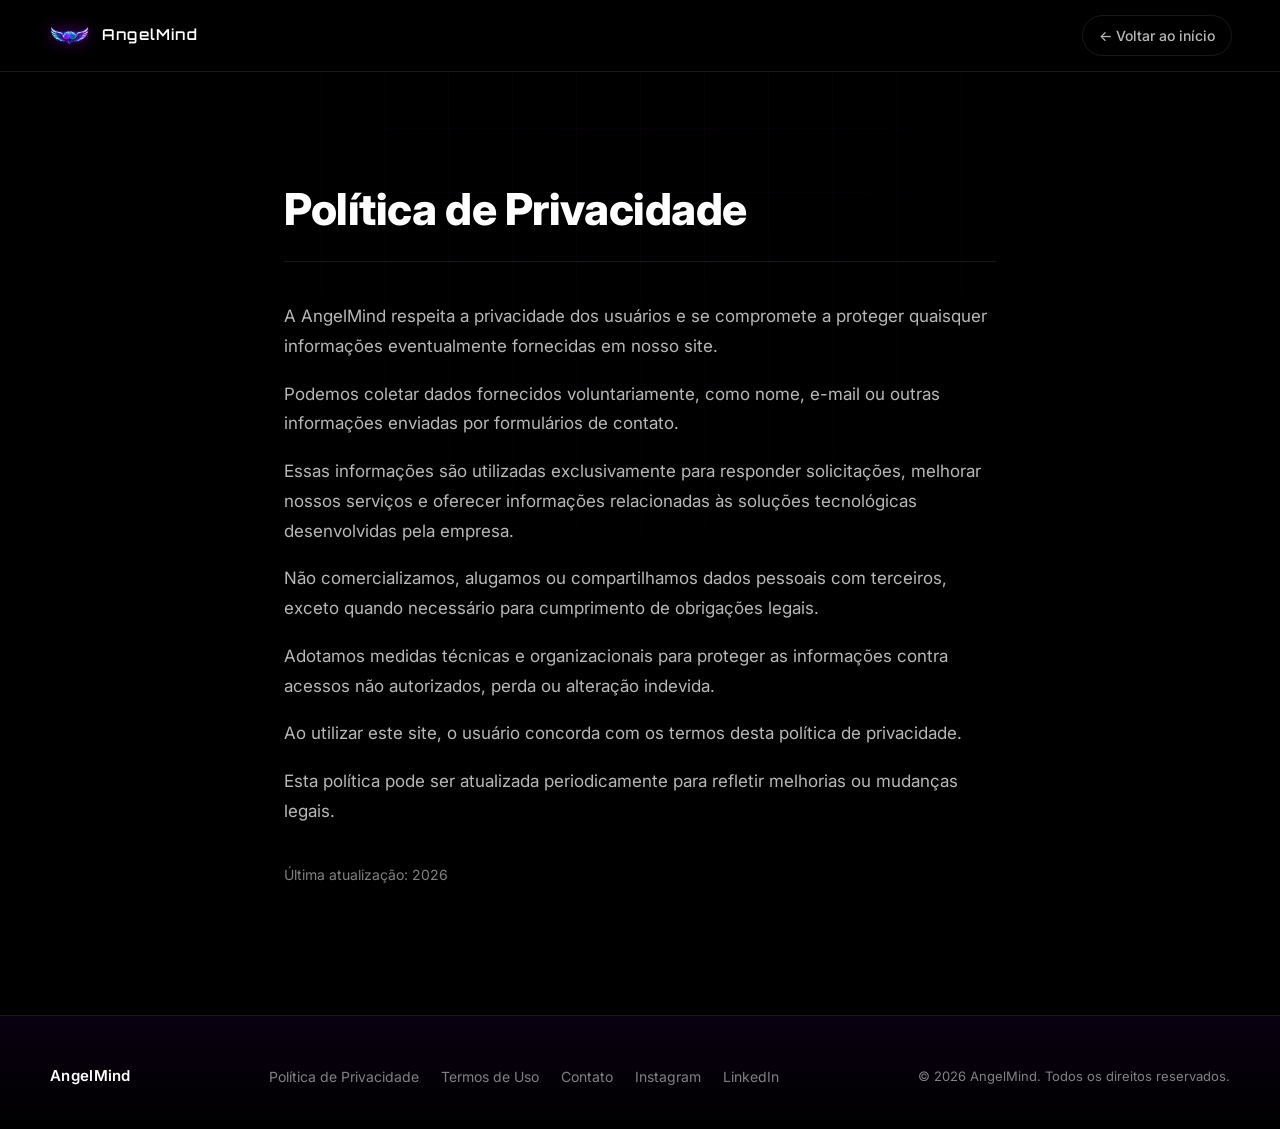
==== commit a5b6f10b: "Orbitron só nos títulos principais e rodapé sem logo Co-Authored-By: Claude Opus 5.5 <noreply@anthro" ====
--- a/privacidade.html
+++ b/privacidade.html
@@ -45,9 +45,7 @@
 
     <footer class="footer">
         <div class="footer-conteudo">
-            <p class="footer-logo">
-                <img src="img/Logo AngelMind sem escrita.png" alt="">
-                AngelMind
+            <p class="footer-logo">AngelMind
             </p>
             <div class="footer-links">
                 <a href="privacidade.html">Política de Privacidade</a>
--- a/style.css
+++ b/style.css
@@ -116,10 +116,19 @@
 }
 
 h1, h2, h3, h4, h5, h6 {
+  font-family: var(--fonte-texto);
+  font-weight: 700;
+  line-height: 1.25;
+  letter-spacing: -0.01em;
+}
+
+/* Orbitron só nos títulos principais da página inicial */
+.titulo-inovação,
+.titulo-aplicações,
+.titulo-contato,
+.titulo-impacto {
   font-family: var(--fonte-display);
-  font-weight: 600;
-  line-height: 1.2;
-  letter-spacing: 0.01em;
+  letter-spacing: 0.02em;
 }
 
 /* título de seção padrão */
@@ -1143,14 +1152,9 @@
   display: flex;
   align-items: center;
   gap: 10px;
-  font-family: var(--fonte-display);
   font-size: 15px;
-  letter-spacing: 0.08em;
-}
-
-.footer-logo img {
-  width: 40px;
-  filter: drop-shadow(0 0 6px rgba(148, 0, 211, 0.6));
+  font-weight: 600;
+  letter-spacing: 0.02em;
 }
 
 .footer-links {
@@ -1438,7 +1442,6 @@
   }
 
   .menu-link {
-    font-family: var(--fonte-display);
     font-size: 22px;
     padding: 12px 20px;
   }
